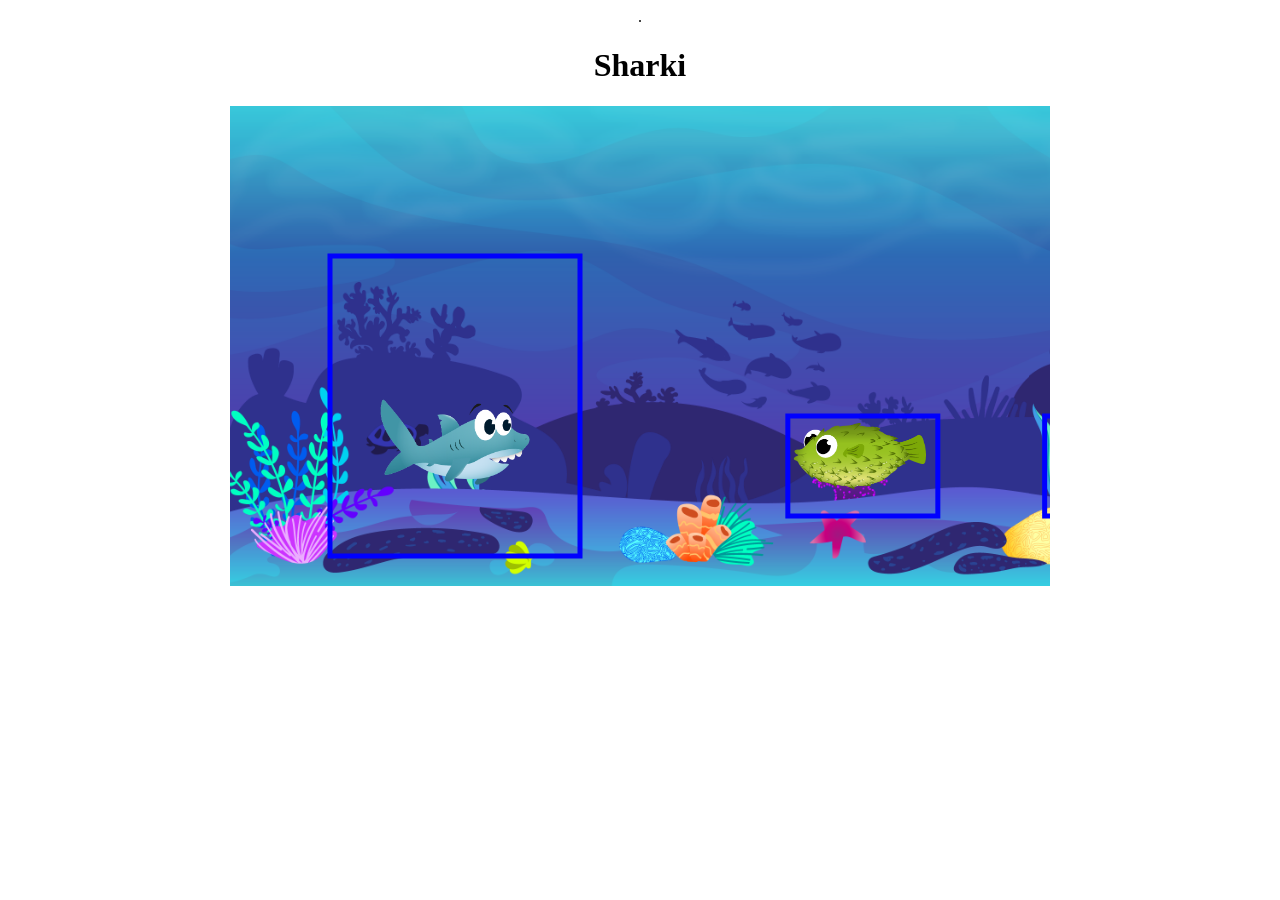
==== sharki/index.html @ cc5f8ea4 "sharky" ====
<!DOCTYPE html>
<html lang="en">
<head>
  <meta charset="UTF-8">
  <meta name="viewport" content="width=device-width, initial-scale=1.0">
  <link rel="stylesheet" href="style.css">
  <title>Document</title>
  <script src="sharki/models/movable-objects.class.js"></script>
     <script src="sharki/models/character.class.js"></script>
      <script src="sharki/models/enemy.class.js"></script>
        <script src="sharki/models/world.class.js"></script>.
        <script src="sharki/models/water.class.js"></script>
         <script src="sharki/models/background-object.class.js"></script>
          
         <script src="sharki/models/keyboard.class.js"></script>
         
         <script src="sharki/models/level.class.js"></script>
         <script src="sharki/models/endboss.class.js"></script>
         <script src="sharki/levels/level1.js"></script>
   <script src="sharki/js/game.js"></script>
    
 


</head>
<body onload="init()">
    <h1>Sharki</h1>
    <canvas id="canvas" width="820" height="480">


</canvas>
 
</body>
</html>
---- sharki/style.css ----
body{
    display: flex;
    flex-direction: column;
    align-items: center;
}

canvas{
    background-color: black;
}
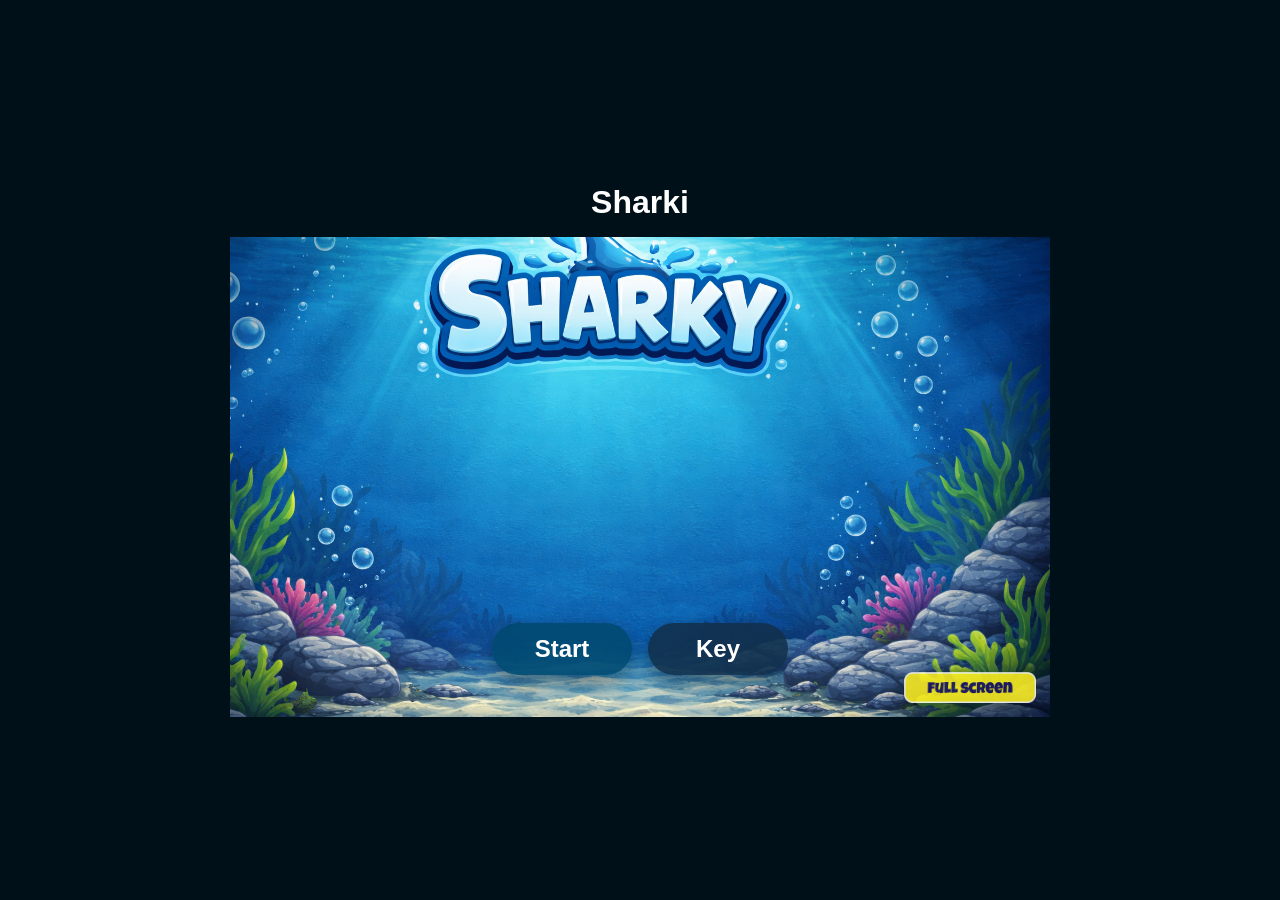
==== commit f953f433: "first delivery" ====
--- a/sharki/index.html
+++ b/sharki/index.html
@@ -2,13 +2,29 @@
 <html lang="en">
 <head>
   <meta charset="UTF-8">
-  <meta name="viewport" content="width=device-width, initial-scale=1.0">
+  <meta name="viewport" content="width=device-width, initial-scale=1.0, viewport-fit=cover, maximum-scale=1.0, user-scalable=no, interactive-widget=resizes-content">
+  <meta name="theme-color" content="#001018">
+  <meta name="apple-mobile-web-app-capable" content="yes">
+  <meta name="apple-mobile-web-app-status-bar-style" content="black-translucent">
+  <meta name="mobile-web-app-capable" content="yes">
   <link rel="stylesheet" href="style.css">
-  <title>Document</title>
+  <link rel="icon" type="image/png" href="sharki/img/1.Sharkie/1.IDLE/3.png">
+  <link rel="shortcut icon" href="favicon.ico">
+  <link rel="apple-touch-icon" href="sharki/img/1.Sharkie/1.IDLE/3.png">
+  <title>Sharki</title>
+   <script src="sharki/models/drawable-object.class.js"></script>
   <script src="sharki/models/movable-objects.class.js"></script>
+  
      <script src="sharki/models/character.class.js"></script>
+       
       <script src="sharki/models/enemy.class.js"></script>
-        <script src="sharki/models/world.class.js"></script>.
+      <script src="sharki/models/status-bar.class.js"></script>
+      <script src="sharki/models/coin-status-bar.class.js"></script>
+      <script src="sharki/models/poison-status-bar.class.js"></script>
+      <script src="sharki/models/coin.class.js"></script>
+      <script src="sharki/models/poison-bubble.class.js"></script>
+      
+        <script src="sharki/models/world.class.js"></script>
         <script src="sharki/models/water.class.js"></script>
          <script src="sharki/models/background-object.class.js"></script>
           
@@ -16,19 +32,104 @@
          
          <script src="sharki/models/level.class.js"></script>
          <script src="sharki/models/endboss.class.js"></script>
+         <script src="sharki/models/boss-trigger.class.js"></script>
+              <script src="sharki/models/throwable-object.class.js"></script>
+         <script src="sharki/levels/level-utils.js"></script>
          <script src="sharki/levels/level1.js"></script>
+         <script src="sharki/levels/level2.js"></script>
+         <script src="sharki/levels/level3.js"></script>
+   
+   <script src="sharki/js/audio-manager.js"></script>
    <script src="sharki/js/game.js"></script>
     
  
 
 
 </head>
-<body onload="init()">
+<body>
     <h1>Sharki</h1>
-    <canvas id="canvas" width="820" height="480">
+
+    <div class="game-wrapper">
+        <div id="startscreen" class="startscreen">
+            <img src="sharki/img/6.Botones/Tittles/Titel Screen.png" alt="Titelbildschirm" class="startscreen__image">
+            <div class="startscreen__buttons">
+                <button id="startBtn" class="menu-button" type="button">Start</button>
+                <button id="keyBtn" class="menu-button menu-button--secondary" type="button">Key</button>
+            </div>
+        </div>
+
+        <div id="keyOverlay" class="key-overlay hidden">
+            <div class="key-overlay__backdrop"></div>
+            <div class="key-overlay__dialog">
+                <img src="sharki/img/6.Botones/Key/Steuerung.png" alt="Steuerung" class="key-overlay__image">
+            </div>
+        </div>
 
 
-</canvas>
+        <button id="settingsBtn" class="settings-button hidden" type="button" aria-label="Einstellungen öffnen">
+            <span class="settings-button__icon">⚙</span>
+        </button>
+
+        <button id="fullscreenBtn" class="fullscreen-button" type="button" aria-label="Vollbild umschalten" title="Vollbild umschalten">
+            <img
+                id="fullscreenIcon"
+                class="fullscreen-button__image"
+                src="sharki/img/6.Botones/Full Screen/Mesa de trabajo 6.png"
+                alt="Vollbild"
+            >
+        </button>
+
+        <div id="pauseOverlay" class="pause-overlay hidden">
+            <div class="pause-overlay__backdrop"></div>
+            <div class="pause-overlay__dialog">
+                <h2 class="pause-overlay__title">Pause</h2>
+                <div class="pause-overlay__actions">
+                    <button id="closePauseBtn" class="menu-button" type="button">Schließen</button>
+                    <button id="muteBtn" class="menu-button menu-button--secondary" type="button">Mute</button>
+                    <button id="restartBtn" class="menu-button" type="button">Restart</button>
+                    <button id="leaveBtn" class="menu-button menu-button--secondary" type="button">Leave</button>
+                </div>
+            </div>
+        </div>
+
+        <div id="resultOverlay" class="pause-overlay hidden">
+            <div class="pause-overlay__backdrop"></div>
+            <div class="pause-overlay__dialog">
+                <h2 id="resultTitle" class="pause-overlay__title">Level beendet</h2>
+                <p id="resultText" class="result-overlay__text"></p>
+                <div class="pause-overlay__actions">
+                    <button id="tryAgainBtn" class="menu-button hidden" type="button">Try again</button>
+                    <button id="nextLevelBtn" class="menu-button hidden" type="button">Next LvL</button>
+                    <button id="leaveGameBtn" class="menu-button menu-button--secondary hidden" type="button">Leave</button>
+                </div>
+            </div>
+        </div>
+
+        <div id="touchControls" class="touch-controls hidden" aria-hidden="true">
+            <div class="touch-controls__cluster touch-controls__cluster--left">
+                <button class="touch-button" type="button" data-key="LEFT" aria-label="Move left">◀</button>
+                <button class="touch-button" type="button" data-key="RIGHT" aria-label="Move right">▶</button>
+            </div>
+            <button class="touch-button touch-button--fullscreen touch-button--icon" id="mobileFullscreenBtn" type="button" aria-label="Vollbild umschalten">⛶</button>
+            <div class="touch-controls__cluster touch-controls__cluster--right">
+                <button class="touch-button touch-button--wide" type="button" data-key="SPACE" aria-label="Slap">Slap</button>
+                <div class="touch-controls__row">
+                    <button class="touch-button" type="button" data-key="S" aria-label="Bubble">S</button>
+                    <button class="touch-button" type="button" data-key="D" aria-label="Poison bubble">D</button>
+                </div>
+            </div>
+        </div>
+
+        <canvas id="canvas" width="820" height="480"></canvas>
+    </div>
+ 
+    <div id="orientationOverlay" class="orientation-overlay hidden" aria-live="polite">
+        <div class="orientation-overlay__backdrop"></div>
+        <div class="orientation-overlay__dialog">
+            <h2 class="orientation-overlay__title">Turn your device to play</h2>
+            <p class="orientation-overlay__text">This game works on desktop and on mobile only in landscape mode.</p>
+        </div>
+    </div>
  
 </body>
 </html>
--- a/sharki/style.css
+++ b/sharki/style.css
@@ -1,9 +1,1002 @@
-body{
+/*
+ * - Definiert zentrale CSS-Variablen für Größen und Safe-Areas.
+ */
+
+:root {
+    --app-height: 100vh;
+    --vvh: 100vh;
+    --vvw: 100vw;
+    --safe-top: env(safe-area-inset-top, 0px);
+    --safe-right: env(safe-area-inset-right, 0px);
+    --safe-bottom: env(safe-area-inset-bottom, 0px);
+    --safe-left: env(safe-area-inset-left, 0px);
+}
+
+/*
+ * - Steuert Grundlayout, Viewport-Verhalten und globale Abstände.
+ * - Beeinflusst Größe, Ausrichtung oder sichtbaren Spielbereich.
+ */
+
+html, body {
+    width: 100%;
+    height: 100%;
+    min-height: 100%;
+    margin: 0;
+    overflow: hidden;
+    overscroll-behavior: none;
+    touch-action: pan-x pan-y;
+    -webkit-text-size-adjust: 100%;
+}
+
+/*
+ * - Stylt den Bereich *.
+ */
+
+* {
+    box-sizing: border-box;
+    -webkit-tap-highlight-color: transparent;
+}
+
+/*
+ * - Steuert Grundlayout, Viewport-Verhalten und globale Abstände.
+ * - Ist wichtig für responsive Darstellung auf mobilen Geräten oder im Fullscreen.
+ * - Verbessert Bedienbarkeit, Touch-Verhalten und visuelles Feedback.
+ */
+
+html, body, canvas, button, img, .game-wrapper, .touch-controls, .touch-button, .fullscreen-button, .settings-button {
+    user-select: none;
+    -webkit-user-select: none;
+    -webkit-touch-callout: none;
+}
+
+/*
+ * - Blendet Elemente zuverlässig aus.
+ */
+
+.hidden {
+    display: none !important;
+}
+
+
+button,
+.menu-button,
+.settings-button,
+.fullscreen-button,
+
+/*
+ * - Stylt interaktive Buttons für Menü, Touch oder Fullscreen.
+ * - Verbessert Bedienbarkeit, Touch-Verhalten und visuelles Feedback.
+ */
+
+.touch-button {
+    pointer-events: auto;
+    touch-action: manipulation;
+}
+
+.touch-controls,
+
+/*
+ * - Regelt Touch-Bedienung und mobile Eingabeflächen.
+ * - Verbessert Bedienbarkeit, Touch-Verhalten und visuelles Feedback.
+ */
+
+.touch-controls * {
+    touch-action: none;
+}
+
+.startscreen,
+.key-overlay,
+.pause-overlay,
+#resultOverlay,
+
+/*
+ * - Formatiert ein Overlay für Hinweise, Pause oder Ergebnisanzeigen.
+ * - Ist wichtig für responsive Darstellung auf mobilen Geräten oder im Fullscreen.
+ * - Legt Ebenen, Positionierung oder Hintergründe für eingeblendete Masken fest.
+ */
+
+.orientation-overlay {
+    -webkit-user-select: none;
+    user-select: none;
+}
+
+
+/*
+ * - Steuert Grundlayout, Viewport-Verhalten und globale Abstände.
+ * - Beeinflusst Größe, Ausrichtung oder sichtbaren Spielbereich.
+ */
+
+body {
+    min-height: var(--app-height);
     display: flex;
     flex-direction: column;
     align-items: center;
-}
-
-canvas{
+    justify-content: center;
+    gap: 16px;
+    padding: max(16px, var(--safe-top)) max(16px, var(--safe-right)) max(16px, var(--safe-bottom)) max(16px, var(--safe-left));
+    background: #001018;
+    font-family: Arial, Helvetica, sans-serif;
+}
+
+body.touch-landscape,
+body.fullscreen-active,
+
+/*
+ * - Steuert Grundlayout, Viewport-Verhalten und globale Abstände.
+ * - Ist wichtig für responsive Darstellung auf mobilen Geräten oder im Fullscreen.
+ * - Beeinflusst Größe, Ausrichtung oder sichtbaren Spielbereich.
+ */
+
+body.pseudo-fullscreen-active {
+    padding: 0;
+    margin: 0;
+    gap: 0;
+    width: 100vw;
+    height: var(--vvh);
+    min-height: var(--vvh);
+    max-height: var(--vvh);
+    position: fixed;
+    inset: 0;
+    overflow: hidden;
+}
+
+/*
+ * - Steuert Grundlayout, Viewport-Verhalten und globale Abstände.
+ * - Ist wichtig für responsive Darstellung auf mobilen Geräten oder im Fullscreen.
+ * - Beeinflusst Größe, Ausrichtung oder sichtbaren Spielbereich.
+ */
+
+body.touch-landscape {
+    align-items: stretch;
+    justify-content: flex-start;
+}
+
+/*
+ * - Stylt den Bereich h1.
+ */
+
+h1 {
+    margin: 0;
+    color: white;
+    text-align: center;
+}
+
+body.touch-landscape h1,
+body.fullscreen-active h1,
+
+/*
+ * - Steuert Grundlayout, Viewport-Verhalten und globale Abstände.
+ * - Ist wichtig für responsive Darstellung auf mobilen Geräten oder im Fullscreen.
+ * - Beeinflusst Größe, Ausrichtung oder sichtbaren Spielbereich.
+ */
+
+body.pseudo-fullscreen-active h1 {
+    display: none;
+}
+
+/*
+ * - Begrenzt den Spielcontainer und passt ihn an Gerät oder Fullscreen an.
+ * - Beeinflusst Größe, Ausrichtung oder sichtbaren Spielbereich.
+ */
+
+.game-wrapper {
+    position: relative;
+    width: 820px;
+    height: 480px;
+    max-width: 100%;
+    max-height: calc(var(--vvh) - 88px);
+    overflow: hidden;
+    background: #000;
+    flex: 0 0 auto;
+    isolation: isolate;
+    touch-action: none;
+}
+
+.game-wrapper.game-wrapper--touch-landscape,
+.game-wrapper.game-wrapper--fullscreen,
+
+/*
+ * - Begrenzt den Spielcontainer und passt ihn an Gerät oder Fullscreen an.
+ * - Ist wichtig für responsive Darstellung auf mobilen Geräten oder im Fullscreen.
+ * - Beeinflusst Größe, Ausrichtung oder sichtbaren Spielbereich.
+ */
+
+.game-wrapper.game-wrapper--pseudo-fullscreen {
+    position: fixed;
+    inset: 0;
+    width: 100vw;
+    height: var(--vvh);
+    max-width: 100vw;
+    max-height: var(--vvh);
+}
+
+/*
+ * - Positioniert die Spielfläche und hält den sichtbaren Spielbereich stabil.
+ * - Beeinflusst Größe, Ausrichtung oder sichtbaren Spielbereich.
+ */
+
+canvas {
+    position: absolute;
+    top: 50%;
+    left: 50%;
+    display: block;
     background-color: black;
-}+    transform: translate(-50%, -50%);
+}
+
+.startscreen,
+.key-overlay,
+.pause-overlay,
+
+/*
+ * - Stylt den Bereich #resultOverlay.
+ * - Legt Ebenen, Positionierung oder Hintergründe für eingeblendete Masken fest.
+ */
+
+#resultOverlay {
+    position: absolute;
+    inset: 0;
+}
+
+/*
+ * - Gestaltet den Startbildschirm samt Ein- und Ausblendung.
+ */
+
+.startscreen {
+    z-index: 20;
+    overflow: hidden;
+    opacity: 1;
+    transition: opacity 350ms ease, visibility 350ms ease, transform 350ms ease;
+}
+
+/*
+ * - Gestaltet den Startbildschirm samt Ein- und Ausblendung.
+ */
+
+.startscreen--hide {
+    opacity: 0;
+    visibility: hidden;
+    transform: scale(1.02);
+    pointer-events: none;
+}
+
+/*
+ * - Gestaltet den Startbildschirm samt Ein- und Ausblendung.
+ */
+
+.startscreen__image {
+    width: 100%;
+    height: 100%;
+    object-fit: cover;
+    display: block;
+}
+
+/*
+ * - Stylt interaktive Buttons für Menü, Touch oder Fullscreen.
+ * - Verbessert Bedienbarkeit, Touch-Verhalten und visuelles Feedback.
+ */
+
+.startscreen__buttons {
+    position: absolute;
+    left: 50%;
+    bottom: 42px;
+    transform: translateX(-50%);
+    display: flex;
+    gap: 16px;
+}
+
+/*
+ * - Stylt interaktive Buttons für Menü, Touch oder Fullscreen.
+ * - Verbessert Bedienbarkeit, Touch-Verhalten und visuelles Feedback.
+ */
+
+.menu-button {
+    min-width: 140px;
+    padding: 12px 22px;
+    border: none;
+    border-radius: 999px;
+    font-size: 24px;
+    font-weight: 700;
+    cursor: pointer;
+    color: white;
+    background: rgba(0, 73, 112, 0.88);
+    box-shadow: 0 8px 20px rgba(0, 0, 0, 0.35);
+    transition: transform 180ms ease, opacity 180ms ease, background 180ms ease;
+}
+
+/*
+ * - Stylt interaktive Buttons für Menü, Touch oder Fullscreen.
+ * - Verbessert Bedienbarkeit, Touch-Verhalten und visuelles Feedback.
+ */
+
+.menu-button:hover {
+    transform: translateY(-2px);
+    background: rgba(0, 95, 145, 0.95);
+}
+
+/*
+ * - Stylt interaktive Buttons für Menü, Touch oder Fullscreen.
+ * - Verbessert Bedienbarkeit, Touch-Verhalten und visuelles Feedback.
+ */
+
+.menu-button--secondary {
+    background: rgba(18, 47, 74, 0.88);
+}
+
+.key-overlay,
+
+/*
+ * - Formatiert ein Overlay für Hinweise, Pause oder Ergebnisanzeigen.
+ * - Legt Ebenen, Positionierung oder Hintergründe für eingeblendete Masken fest.
+ */
+
+.pause-overlay {
+    z-index: 35;
+    display: flex;
+    align-items: center;
+    justify-content: center;
+}
+
+.key-overlay__backdrop,
+.pause-overlay__backdrop,
+
+/*
+ * - Formatiert ein Overlay für Hinweise, Pause oder Ergebnisanzeigen.
+ * - Ist wichtig für responsive Darstellung auf mobilen Geräten oder im Fullscreen.
+ * - Legt Ebenen, Positionierung oder Hintergründe für eingeblendete Masken fest.
+ */
+
+.orientation-overlay__backdrop {
+    position: absolute;
+    inset: 0;
+}
+
+/*
+ * - Formatiert ein Overlay für Hinweise, Pause oder Ergebnisanzeigen.
+ * - Legt Ebenen, Positionierung oder Hintergründe für eingeblendete Masken fest.
+ */
+
+.key-overlay__backdrop {
+    background: rgba(45, 45, 45, 0.72);
+}
+
+/*
+ * - Formatiert ein Overlay für Hinweise, Pause oder Ergebnisanzeigen.
+ * - Legt Ebenen, Positionierung oder Hintergründe für eingeblendete Masken fest.
+ */
+
+.pause-overlay__backdrop {
+    background: rgba(7, 21, 35, 0.7);
+    backdrop-filter: blur(3px);
+}
+
+.key-overlay__dialog,
+
+/*
+ * - Formatiert ein Overlay für Hinweise, Pause oder Ergebnisanzeigen.
+ * - Legt Ebenen, Positionierung oder Hintergründe für eingeblendete Masken fest.
+ */
+
+.pause-overlay__dialog {
+    position: relative;
+    z-index: 1;
+}
+
+/*
+ * - Formatiert ein Overlay für Hinweise, Pause oder Ergebnisanzeigen.
+ * - Legt Ebenen, Positionierung oder Hintergründe für eingeblendete Masken fest.
+ */
+
+.key-overlay__dialog {
+    max-width: 72%;
+    padding: 14px;
+    border-radius: 20px;
+    background: rgba(255, 255, 255, 0.08);
+    box-shadow: 0 18px 40px rgba(0, 0, 0, 0.45);
+}
+
+/*
+ * - Formatiert ein Overlay für Hinweise, Pause oder Ergebnisanzeigen.
+ * - Legt Ebenen, Positionierung oder Hintergründe für eingeblendete Masken fest.
+ */
+
+.key-overlay__image {
+    display: block;
+    width: 100%;
+    height: auto;
+    max-height: 360px;
+    object-fit: contain;
+}
+
+/*
+ * - Stylt interaktive Buttons für Menü, Touch oder Fullscreen.
+ * - Verbessert Bedienbarkeit, Touch-Verhalten und visuelles Feedback.
+ */
+
+.settings-button {
+    position: absolute;
+    top: clamp(10px, 2.2vw, 18px);
+    right: clamp(10px, 2.2vw, 18px);
+    z-index: 45;
+    width: clamp(44px, 6vw, 58px);
+    height: clamp(44px, 6vw, 58px);
+    display: inline-flex;
+    align-items: center;
+    justify-content: center;
+    border: none;
+    border-radius: 50%;
+    background: transparent;
+    color: rgba(255, 255, 255, 0.96);
+    cursor: pointer;
+    transition: transform 180ms ease, background 180ms ease;
+}
+
+/*
+ * - Stylt interaktive Buttons für Menü, Touch oder Fullscreen.
+ * - Verbessert Bedienbarkeit, Touch-Verhalten und visuelles Feedback.
+ */
+
+.settings-button:hover {
+    transform: scale(1.06);
+    background: rgba(255, 255, 255, 0.08);
+}
+
+/*
+ * - Stylt interaktive Buttons für Menü, Touch oder Fullscreen.
+ * - Verbessert Bedienbarkeit, Touch-Verhalten und visuelles Feedback.
+ */
+
+.settings-button__icon {
+    font-size: clamp(28px, 4vw, 36px);
+    line-height: 1;
+    text-shadow: 0 4px 12px rgba(0, 0, 0, 0.4);
+}
+
+/*
+ * - Formatiert ein Overlay für Hinweise, Pause oder Ergebnisanzeigen.
+ * - Legt Ebenen, Positionierung oder Hintergründe für eingeblendete Masken fest.
+ */
+
+.pause-overlay__dialog {
+    width: min(72%, 420px);
+    padding: clamp(20px, 3vw, 28px);
+    border-radius: 24px;
+    background: rgba(1, 40, 63, 0.9);
+    box-shadow: 0 18px 40px rgba(0, 0, 0, 0.45);
+}
+
+/*
+ * - Formatiert ein Overlay für Hinweise, Pause oder Ergebnisanzeigen.
+ * - Legt Ebenen, Positionierung oder Hintergründe für eingeblendete Masken fest.
+ */
+
+.pause-overlay__title {
+    margin: 0 0 20px;
+    text-align: center;
+    color: white;
+    font-size: clamp(26px, 4vw, 34px);
+}
+
+/*
+ * - Formatiert ein Overlay für Hinweise, Pause oder Ergebnisanzeigen.
+ * - Legt Ebenen, Positionierung oder Hintergründe für eingeblendete Masken fest.
+ */
+
+.pause-overlay__actions {
+    display: grid;
+    gap: 12px;
+}
+
+/*
+ * - Formatiert ein Overlay für Hinweise, Pause oder Ergebnisanzeigen.
+ * - Legt Ebenen, Positionierung oder Hintergründe für eingeblendete Masken fest.
+ * - Verbessert Bedienbarkeit, Touch-Verhalten und visuelles Feedback.
+ */
+
+.pause-overlay__actions .menu-button {
+    width: 100%;
+    font-size: clamp(20px, 3vw, 24px);
+}
+
+/*
+ * - Formatiert ein Overlay für Hinweise, Pause oder Ergebnisanzeigen.
+ * - Legt Ebenen, Positionierung oder Hintergründe für eingeblendete Masken fest.
+ */
+
+.result-overlay__text {
+    margin: 0 0 18px;
+    text-align: center;
+    color: rgba(255, 255, 255, 0.88);
+    font-size: 18px;
+    line-height: 1.4;
+}
+
+/*
+ * - Stylt interaktive Buttons für Menü, Touch oder Fullscreen.
+ * - Ist wichtig für responsive Darstellung auf mobilen Geräten oder im Fullscreen.
+ * - Verbessert Bedienbarkeit, Touch-Verhalten und visuelles Feedback.
+ */
+
+.fullscreen-button {
+    position: absolute;
+    right: 14px;
+    bottom: 14px;
+    z-index: 50;
+    border: none;
+    background: transparent;
+    padding: 0;
+    cursor: pointer;
+    display: inline-flex;
+    align-items: center;
+    justify-content: center;
+    opacity: 0.88;
+    transition: transform 180ms ease, opacity 180ms ease;
+}
+
+/*
+ * - Stylt interaktive Buttons für Menü, Touch oder Fullscreen.
+ * - Ist wichtig für responsive Darstellung auf mobilen Geräten oder im Fullscreen.
+ * - Verbessert Bedienbarkeit, Touch-Verhalten und visuelles Feedback.
+ */
+
+.fullscreen-button:hover {
+    transform: scale(1.04);
+    opacity: 1;
+}
+
+/*
+ * - Stylt interaktive Buttons für Menü, Touch oder Fullscreen.
+ * - Ist wichtig für responsive Darstellung auf mobilen Geräten oder im Fullscreen.
+ * - Verbessert Bedienbarkeit, Touch-Verhalten und visuelles Feedback.
+ */
+
+.fullscreen-button__image {
+    display: block;
+    width: 132px;
+    height: auto;
+    filter: drop-shadow(0 6px 14px rgba(0, 0, 0, 0.35));
+}
+
+/*
+ * - Formatiert ein Overlay für Hinweise, Pause oder Ergebnisanzeigen.
+ * - Ist wichtig für responsive Darstellung auf mobilen Geräten oder im Fullscreen.
+ * - Legt Ebenen, Positionierung oder Hintergründe für eingeblendete Masken fest.
+ */
+
+.orientation-overlay {
+    position: fixed;
+    inset: 0;
+    z-index: 80;
+    display: flex;
+    align-items: center;
+    justify-content: center;
+    padding: 24px;
+}
+
+/*
+ * - Formatiert ein Overlay für Hinweise, Pause oder Ergebnisanzeigen.
+ * - Ist wichtig für responsive Darstellung auf mobilen Geräten oder im Fullscreen.
+ * - Legt Ebenen, Positionierung oder Hintergründe für eingeblendete Masken fest.
+ */
+
+.orientation-overlay__backdrop {
+    background: rgba(0, 9, 14, 0.96);
+}
+
+/*
+ * - Formatiert ein Overlay für Hinweise, Pause oder Ergebnisanzeigen.
+ * - Ist wichtig für responsive Darstellung auf mobilen Geräten oder im Fullscreen.
+ * - Legt Ebenen, Positionierung oder Hintergründe für eingeblendete Masken fest.
+ */
+
+.orientation-overlay__dialog {
+    position: relative;
+    z-index: 1;
+    width: min(100%, 420px);
+    padding: 24px;
+    border-radius: 24px;
+    background: rgba(3, 46, 72, 0.94);
+    box-shadow: 0 16px 32px rgba(0, 0, 0, 0.4);
+    text-align: center;
+}
+
+.orientation-overlay__title,
+
+/*
+ * - Formatiert ein Overlay für Hinweise, Pause oder Ergebnisanzeigen.
+ * - Ist wichtig für responsive Darstellung auf mobilen Geräten oder im Fullscreen.
+ * - Legt Ebenen, Positionierung oder Hintergründe für eingeblendete Masken fest.
+ */
+
+.orientation-overlay__text {
+    color: white;
+}
+
+/*
+ * - Formatiert ein Overlay für Hinweise, Pause oder Ergebnisanzeigen.
+ * - Ist wichtig für responsive Darstellung auf mobilen Geräten oder im Fullscreen.
+ * - Legt Ebenen, Positionierung oder Hintergründe für eingeblendete Masken fest.
+ */
+
+.orientation-overlay__title {
+    margin: 0 0 12px;
+    font-size: clamp(26px, 6vw, 34px);
+}
+
+/*
+ * - Formatiert ein Overlay für Hinweise, Pause oder Ergebnisanzeigen.
+ * - Ist wichtig für responsive Darstellung auf mobilen Geräten oder im Fullscreen.
+ * - Legt Ebenen, Positionierung oder Hintergründe für eingeblendete Masken fest.
+ */
+
+.orientation-overlay__text {
+    margin: 0;
+    font-size: clamp(16px, 4vw, 20px);
+    line-height: 1.4;
+}
+
+/*
+ * - Regelt Touch-Bedienung und mobile Eingabeflächen.
+ * - Verbessert Bedienbarkeit, Touch-Verhalten und visuelles Feedback.
+ */
+
+.touch-controls {
+    position: absolute;
+    inset: 0;
+    z-index: 60;
+    pointer-events: none;
+    touch-action: none;
+}
+
+.touch-controls__cluster,
+.touch-controls__row,
+
+/*
+ * - Stylt interaktive Buttons für Menü, Touch oder Fullscreen.
+ * - Ist wichtig für responsive Darstellung auf mobilen Geräten oder im Fullscreen.
+ * - Verbessert Bedienbarkeit, Touch-Verhalten und visuelles Feedback.
+ */
+
+.touch-button--fullscreen {
+    position: absolute;
+    pointer-events: auto;
+}
+
+/*
+ * - Regelt Touch-Bedienung und mobile Eingabeflächen.
+ * - Verbessert Bedienbarkeit, Touch-Verhalten und visuelles Feedback.
+ */
+
+.touch-controls__cluster--left {
+    left: max(10px, env(safe-area-inset-left));
+    bottom: calc(max(12px, env(safe-area-inset-bottom)) + 6px);
+    display: flex;
+    gap: 10px;
+}
+
+/*
+ * - Regelt Touch-Bedienung und mobile Eingabeflächen.
+ * - Verbessert Bedienbarkeit, Touch-Verhalten und visuelles Feedback.
+ */
+
+.touch-controls__cluster--right {
+    right: max(10px, env(safe-area-inset-right));
+    bottom: calc(max(12px, env(safe-area-inset-bottom)) + 6px);
+    display: flex;
+    flex-direction: column;
+    align-items: flex-end;
+    gap: 10px;
+}
+
+/*
+ * - Regelt Touch-Bedienung und mobile Eingabeflächen.
+ * - Verbessert Bedienbarkeit, Touch-Verhalten und visuelles Feedback.
+ */
+
+.touch-controls__row {
+    position: static;
+    display: flex;
+    gap: 10px;
+}
+
+/*
+ * - Stylt interaktive Buttons für Menü, Touch oder Fullscreen.
+ * - Ist wichtig für responsive Darstellung auf mobilen Geräten oder im Fullscreen.
+ * - Verbessert Bedienbarkeit, Touch-Verhalten und visuelles Feedback.
+ */
+
+.touch-button--fullscreen {
+    left: 50%;
+    transform: translateX(-50%);
+    top: calc(max(12px, env(safe-area-inset-top)) + 8px);
+    bottom: auto;
+}
+
+/*
+ * - Stylt interaktive Buttons für Menü, Touch oder Fullscreen.
+ * - Verbessert Bedienbarkeit, Touch-Verhalten und visuelles Feedback.
+ */
+
+.touch-button {
+    min-width: 56px;
+    height: 56px;
+    border: 1px solid rgba(255, 255, 255, 0.3);
+    border-radius: 18px;
+    background: rgba(255, 255, 255, 0.14);
+    color: white;
+    font-size: 24px;
+    font-weight: 700;
+    backdrop-filter: blur(6px);
+    -webkit-backdrop-filter: blur(6px);
+    box-shadow: 0 8px 18px rgba(0, 0, 0, 0.25);
+    touch-action: none;
+    appearance: none;
+    -webkit-appearance: none;
+    user-select: none;
+    -webkit-user-select: none;
+    -webkit-touch-callout: none;
+}
+
+/*
+ * - Stylt interaktive Buttons für Menü, Touch oder Fullscreen.
+ * - Verbessert Bedienbarkeit, Touch-Verhalten und visuelles Feedback.
+ */
+
+.touch-button--wide {
+    min-width: 124px;
+    padding: 0 18px;
+    font-size: 18px;
+}
+
+/*
+ * - Stylt interaktive Buttons für Menü, Touch oder Fullscreen.
+ * - Verbessert Bedienbarkeit, Touch-Verhalten und visuelles Feedback.
+ */
+
+.touch-button--icon {
+    min-width: 64px;
+    width: 64px;
+}
+
+.touch-button:active,
+
+/*
+ * - Stylt interaktive Buttons für Menü, Touch oder Fullscreen.
+ * - Verbessert Bedienbarkeit, Touch-Verhalten und visuelles Feedback.
+ */
+
+.touch-button.is-active {
+    transform: scale(0.96);
+    background: rgba(255, 255, 255, 0.24);
+}
+
+@media (hover: none) and (pointer: coarse), (max-width: 1024px) {
+
+/*
+ * - Stylt interaktive Buttons für Menü, Touch oder Fullscreen.
+ * - Ist wichtig für responsive Darstellung auf mobilen Geräten oder im Fullscreen.
+ * - Verbessert Bedienbarkeit, Touch-Verhalten und visuelles Feedback.
+ */
+
+    .fullscreen-button {
+        display: none;
+    }
+
+/*
+ * - Regelt Touch-Bedienung und mobile Eingabeflächen.
+ * - Verbessert Bedienbarkeit, Touch-Verhalten und visuelles Feedback.
+ */
+
+    .touch-controls:not(.hidden) {
+        display: block;
+    }
+}
+
+@media (max-width: 1024px), (max-height: 740px) {
+
+/*
+ * - Steuert Grundlayout, Viewport-Verhalten und globale Abstände.
+ * - Beeinflusst Größe, Ausrichtung oder sichtbaren Spielbereich.
+ */
+
+    body {
+        justify-content: center;
+        padding: 10px;
+    }
+
+    body.touch-landscape,
+    body.fullscreen-active,
+
+/*
+ * - Steuert Grundlayout, Viewport-Verhalten und globale Abstände.
+ * - Ist wichtig für responsive Darstellung auf mobilen Geräten oder im Fullscreen.
+ * - Beeinflusst Größe, Ausrichtung oder sichtbaren Spielbereich.
+ */
+
+    body.pseudo-fullscreen-active {
+        padding: 0;
+    }
+
+/*
+ * - Stylt den Bereich h1.
+ */
+
+    h1 {
+        font-size: clamp(26px, 6vw, 36px);
+    }
+
+/*
+ * - Stylt interaktive Buttons für Menü, Touch oder Fullscreen.
+ * - Ist wichtig für responsive Darstellung auf mobilen Geräten oder im Fullscreen.
+ * - Verbessert Bedienbarkeit, Touch-Verhalten und visuelles Feedback.
+ */
+
+    .fullscreen-button__image {
+        width: 96px;
+    }
+
+/*
+ * - Stylt interaktive Buttons für Menü, Touch oder Fullscreen.
+ * - Verbessert Bedienbarkeit, Touch-Verhalten und visuelles Feedback.
+ */
+
+    .menu-button {
+        min-width: 120px;
+        font-size: clamp(18px, 4vw, 24px);
+    }
+}
+
+@media (max-width: 768px) {
+
+/*
+ * - Stylt interaktive Buttons für Menü, Touch oder Fullscreen.
+ * - Verbessert Bedienbarkeit, Touch-Verhalten und visuelles Feedback.
+ */
+
+    .touch-button {
+        min-width: 50px;
+        height: 50px;
+        font-size: 20px;
+        border-radius: 16px;
+    }
+
+/*
+ * - Stylt interaktive Buttons für Menü, Touch oder Fullscreen.
+ * - Verbessert Bedienbarkeit, Touch-Verhalten und visuelles Feedback.
+ */
+
+    .touch-button--wide {
+        min-width: 108px;
+        font-size: 16px;
+    }
+
+/*
+ * - Stylt interaktive Buttons für Menü, Touch oder Fullscreen.
+ * - Verbessert Bedienbarkeit, Touch-Verhalten und visuelles Feedback.
+ */
+
+    .touch-button--icon {
+        min-width: 58px;
+        width: 58px;
+    }
+
+/*
+ * - Formatiert ein Overlay für Hinweise, Pause oder Ergebnisanzeigen.
+ * - Legt Ebenen, Positionierung oder Hintergründe für eingeblendete Masken fest.
+ */
+
+    .pause-overlay__dialog {
+        width: min(86%, 320px);
+        padding: 16px;
+        border-radius: 18px;
+    }
+
+/*
+ * - Formatiert ein Overlay für Hinweise, Pause oder Ergebnisanzeigen.
+ * - Legt Ebenen, Positionierung oder Hintergründe für eingeblendete Masken fest.
+ */
+
+    .pause-overlay__title {
+        margin-bottom: 14px;
+        font-size: clamp(20px, 5vw, 26px);
+    }
+
+/*
+ * - Formatiert ein Overlay für Hinweise, Pause oder Ergebnisanzeigen.
+ * - Legt Ebenen, Positionierung oder Hintergründe für eingeblendete Masken fest.
+ */
+
+    .pause-overlay__actions {
+        gap: 10px;
+    }
+
+/*
+ * - Formatiert ein Overlay für Hinweise, Pause oder Ergebnisanzeigen.
+ * - Legt Ebenen, Positionierung oder Hintergründe für eingeblendete Masken fest.
+ * - Verbessert Bedienbarkeit, Touch-Verhalten und visuelles Feedback.
+ */
+
+    .pause-overlay__actions .menu-button {
+        min-width: 0;
+        padding: 10px 16px;
+        font-size: clamp(16px, 4.2vw, 20px);
+    }
+}
+
+@media (hover: none) and (pointer: coarse) and (orientation: portrait), (max-width: 1024px) and (orientation: portrait) {
+    .game-wrapper,
+
+/*
+ * - Stylt den Bereich h1.
+ */
+
+    h1 {
+        visibility: hidden;
+    }
+}
+
+
+@media (max-width: 768px) {
+
+/*
+ * - Stylt interaktive Buttons für Menü, Touch oder Fullscreen.
+ * - Ist wichtig für responsive Darstellung auf mobilen Geräten oder im Fullscreen.
+ * - Verbessert Bedienbarkeit, Touch-Verhalten und visuelles Feedback.
+ */
+
+    .touch-button--fullscreen {
+        top: calc(max(8px, env(safe-area-inset-top)) + 6px);
+    }
+}
+
+body.touch-landscape .game-wrapper,
+body.pseudo-fullscreen-active .game-wrapper,
+
+/*
+ * - Steuert Grundlayout, Viewport-Verhalten und globale Abstände.
+ * - Ist wichtig für responsive Darstellung auf mobilen Geräten oder im Fullscreen.
+ * - Beeinflusst Größe, Ausrichtung oder sichtbaren Spielbereich.
+ */
+
+body.fullscreen-active .game-wrapper {
+    border-radius: 0;
+}
+
+body.touch-landscape .startscreen__image,
+body.pseudo-fullscreen-active .startscreen__image,
+
+/*
+ * - Steuert Grundlayout, Viewport-Verhalten und globale Abstände.
+ * - Ist wichtig für responsive Darstellung auf mobilen Geräten oder im Fullscreen.
+ * - Beeinflusst Größe, Ausrichtung oder sichtbaren Spielbereich.
+ */
+
+body.fullscreen-active .startscreen__image {
+    object-fit: contain;
+    object-position: center center;
+    background: #000;
+}
+
+body.touch-landscape .startscreen__buttons,
+body.pseudo-fullscreen-active .startscreen__buttons,
+
+/*
+ * - Steuert Grundlayout, Viewport-Verhalten und globale Abstände.
+ * - Ist wichtig für responsive Darstellung auf mobilen Geräten oder im Fullscreen.
+ * - Verbessert Bedienbarkeit, Touch-Verhalten und visuelles Feedback.
+ */
+
+body.fullscreen-active .startscreen__buttons {
+    bottom: calc(max(20px, env(safe-area-inset-bottom)) + 18px);
+}
+
+@supports (height: 100svh) {
+
+/*
+ * - Definiert zentrale CSS-Variablen für Größen und Safe-Areas.
+ */
+
+    :root {
+        --app-height: 100svh;
+    }
+}
